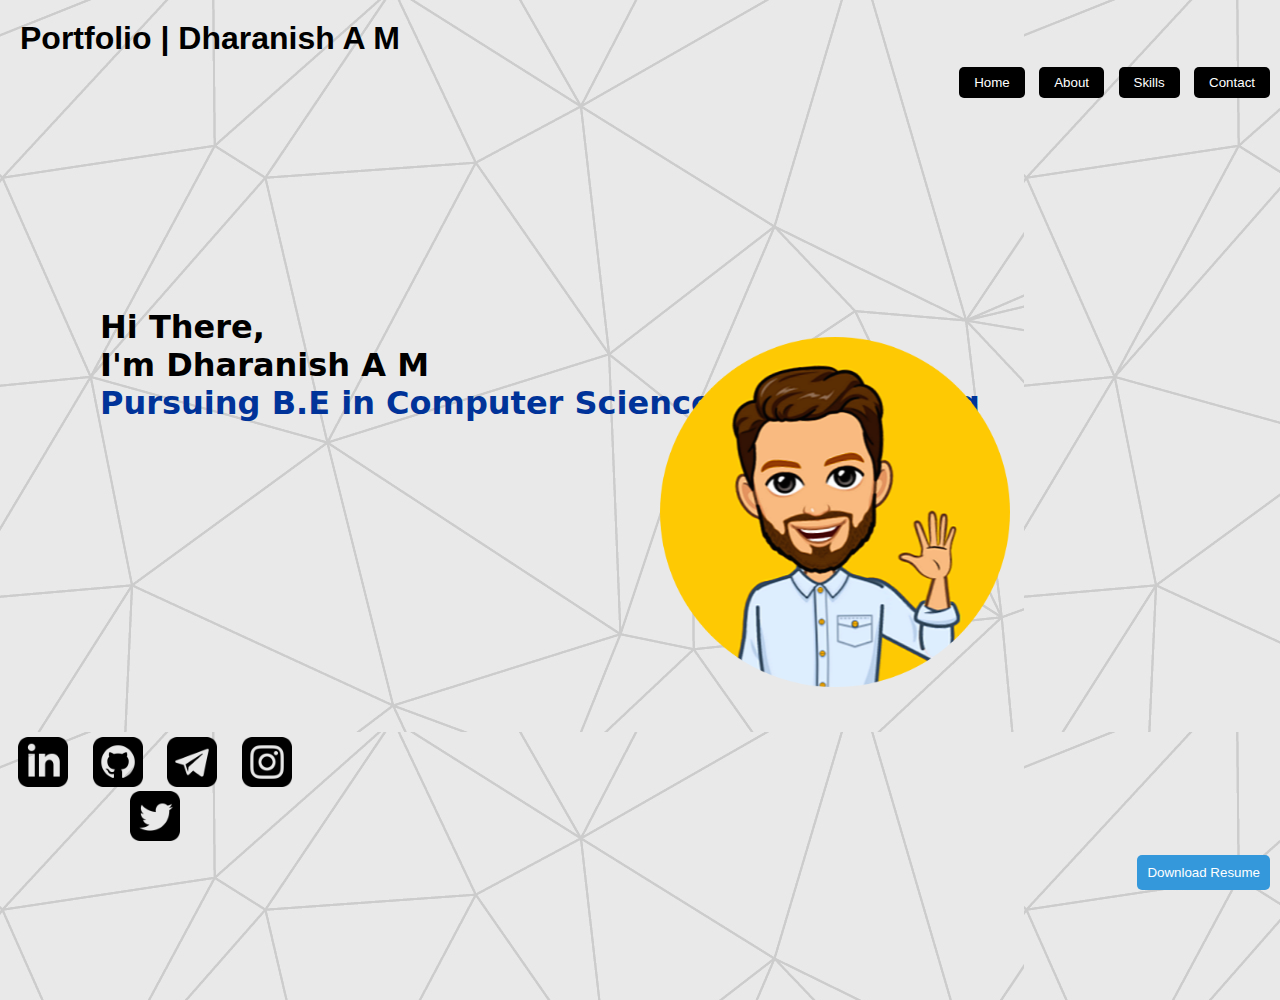
==== DHARANISH A M - PORTFOLIO/index.html @ 79ab1d55 "Add files via upload" ====
<!DOCTYPE html>
<html lang="en">
<head>
    <meta charset="UTF-8">
    <meta name="viewport" content="width=device-width, initial-scale=1.0">
    <link rel="stylesheet" href="style.css">
    <title>Portfolio</title>
</head>
<body>
    <div id="grid1">
        <div>
            <h1 id="Portfolio"><b>Portfolio | Dharanish A M</b></h1>
        </div>
    </div>

    <div id="grid2">
        <div style="text-align: right;" id="navi">
            <button onclick="openPage('index.html')" id="home">Home</button>
            <button onclick="openPage('about.html')" id="about">About</button>
            <button onclick="openPage('skills.html')" id="skills">Skills</button>
            <button onclick="openPage('contact.html')" id="contact">Contact</button>
        </div>
    </div>

    <div id="grid3">
        <div id="about1st">
            <p id="me"><b>Hi There,<br>I'm Dharanish A M</b>
                
            </p>
            <p id="mee"><b>Pursuing B.E in Computer Science & Engineering</b></p>
        </div>
       
    </div>

    <div id="grid4">
        <div id="profile">
            <img src="favicon.png" alt="" height="350">
        </div>
    </div>

    <div id="grid5">
        <div id="icons">
            <img src="iconmonstr-linkedin-3-240.png" alt="" id="buttons" style="height: 50px;">
            <img src="iconmonstr-github-3-240.png" alt="" id="buttons" style="height: 50px;">
            <img src="iconmonstr-telegram-3-240.png" alt="" id="buttons" style="height: 50px;">
            <img src="iconmonstr-instagram-13-240.png" alt="" id="buttons" style="height: 50px;">
            <img src="iconmonstr-twitter-3-240.png" alt="" id="buttons" style="height: 50px;">
        </div>
    </div>

    <div id="grid6">
        <div id="download" style="text-align:end;">
            <button>
                <a href="blank.pdf" download>Download Resume</a>
            </button>
        </div>
    </div>
    <script>
        function openPage(page) {
            window.location.href = page;
        }
    </script>
    <script src="test.js"></script>
</body>
</html>
---- DHARANISH A M - PORTFOLIO/style.css ----
body {
    font-family: Arial, sans-serif;
    margin: 0;
    padding: 0;
    display: grid;
    grid-template-rows: auto auto 1fr auto auto; 
    min-height: 100vh; 
    margin-bottom: 100px;
    background-image:  url("mesh-background-portfolio-lglines.jpg");
}

#grid1 {
    display: flex;
    justify-content: space-between;
    align-items: center;
    padding-left: 20px;
    padding-top: 20px;
}

#grid1 h1 {
    margin: 0;
}

#grid2 {
    display: flex;
    justify-content: flex-end;
    align-items: center;
    padding: 10px;
}

#grid2 button {
    margin-left: 10px; 
    background-color: #000; 
    color: #fff;
    border: none;
    border-radius: 5px; 
    padding: 8px 15px;
    transition: background-color 0.3s; 

    
}

#grid2 button:hover {
    background-color: #333;
}

#grid2 button:active {
    background-color: #666;
}

#grid3 {
    display: flex;
    justify-content: flex-start;
    padding-top: 200px;
    padding-left: 100px;
    font-family:system-ui, -apple-system, BlinkMacSystemFont, 'Segoe UI', Roboto, Oxygen, Ubuntu, Cantarell, 'Open Sans', 'Helvetica Neue', sans-serif;
}

#about1st {
    text-align: left;
}

#about1st p {
    margin: 0;
    font-size: 2em; 
}

#grid4 {
    display: flex;
    justify-content: flex-end;
    margin-right: 250px;
    margin-top: -400px;
}

#profile {
    max-width: 100%;
    height: auto;
    margin-right: 20px;
}

#grid5 {
    display: flex;
    justify-content: center;
    margin-right: 970px;
}

#grid6 {
    display: flex;
    justify-content: flex-end;
    align-items: center;
    padding: 10px;
}

#grid6 button {
    margin-left: 10px; 
    background-color: #3498db; 
    color: #fff; 
    border: none;
    border-radius: 5px; 
    padding: 8px 15px;
    transition: background-color 0.3s; 
}

#grid6 button:hover {
    background-color: #2074a0;
}

#grid6 button:active {
    background-color: #105e80; 
}

#icons {
    text-align: center;
}

#download button {
    padding: 10px;
}

#download a {
    text-decoration: none;
    color: inherit;
}

#buttons {
    margin-left: 10px;
    margin-right: 10px;
}

#about1st #me {
    color: #000000;
}

#about1st #mee {
    color: #003399; 
}
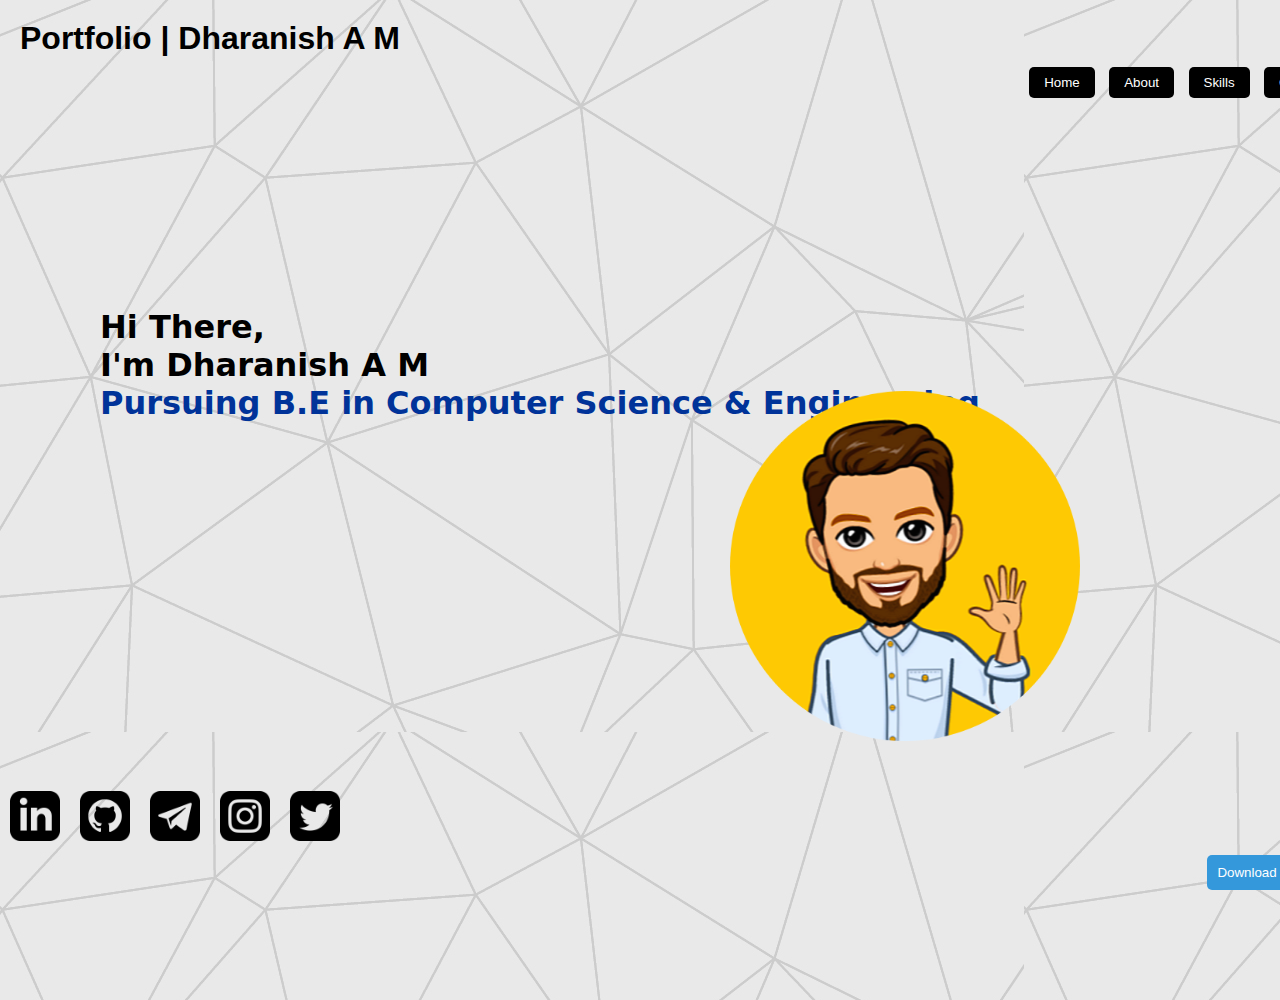
==== commit 4936401f: "Update index.html" ====
--- a/DHARANISH A M - PORTFOLIO/index.html
+++ b/DHARANISH A M - PORTFOLIO/index.html
@@ -39,12 +39,12 @@
     </div>
 
     <div id="grid5">
-        <div id="icons">
-            <img src="iconmonstr-linkedin-3-240.png" alt="" id="buttons" style="height: 50px;">
-            <img src="iconmonstr-github-3-240.png" alt="" id="buttons" style="height: 50px;">
-            <img src="iconmonstr-telegram-3-240.png" alt="" id="buttons" style="height: 50px;">
-            <img src="iconmonstr-instagram-13-240.png" alt="" id="buttons" style="height: 50px;">
-            <img src="iconmonstr-twitter-3-240.png" alt="" id="buttons" style="height: 50px;">
+        <div class="icons">
+            <a href="https://www.linkedin.in" target="_blank"><img src="iconmonstr-linkedin-3-240.png" alt="LinkedIn" class="social-icon"></a>
+            <a href="https://github.com" target="_blank"><img src="iconmonstr-github-3-240.png" alt="GitHub" class="social-icon"></a>
+            <a href="https://web.telegram.org" target="_blank"><img src="iconmonstr-telegram-3-240.png" alt="Telegram" class="social-icon"></a>
+            <a href="https://www.instagram.com" target="_blank"><img src="iconmonstr-instagram-13-240.png" alt="Instagram" class="social-icon"></a>
+            <a href="https://twitter.com/" target="_blank"><img src="iconmonstr-twitter-3-240.png" alt="Twitter" class="social-icon"></a>
         </div>
     </div>
 
@@ -60,6 +60,5 @@
             window.location.href = page;
         }
     </script>
-    <script src="test.js"></script>
 </body>
 </html>
--- a/DHARANISH A M - PORTFOLIO/style.css
+++ b/DHARANISH A M - PORTFOLIO/style.css
@@ -81,8 +81,23 @@
 #grid5 {
     display: flex;
     justify-content: center;
-    margin-right: 970px;
+    margin-right: 1000px;
 }
+#grid5 {
+    display: flex;
+    justify-content: center;
+}
+
+.icons {
+    display: flex;
+}
+
+.social-icon {
+    height: 50px;
+    margin-right: 10px;
+    margin-left: 10px;
+}
+
 
 #grid6 {
     display: flex;
@@ -133,4 +148,4 @@
 
 #about1st #mee {
     color: #003399; 
-}+}
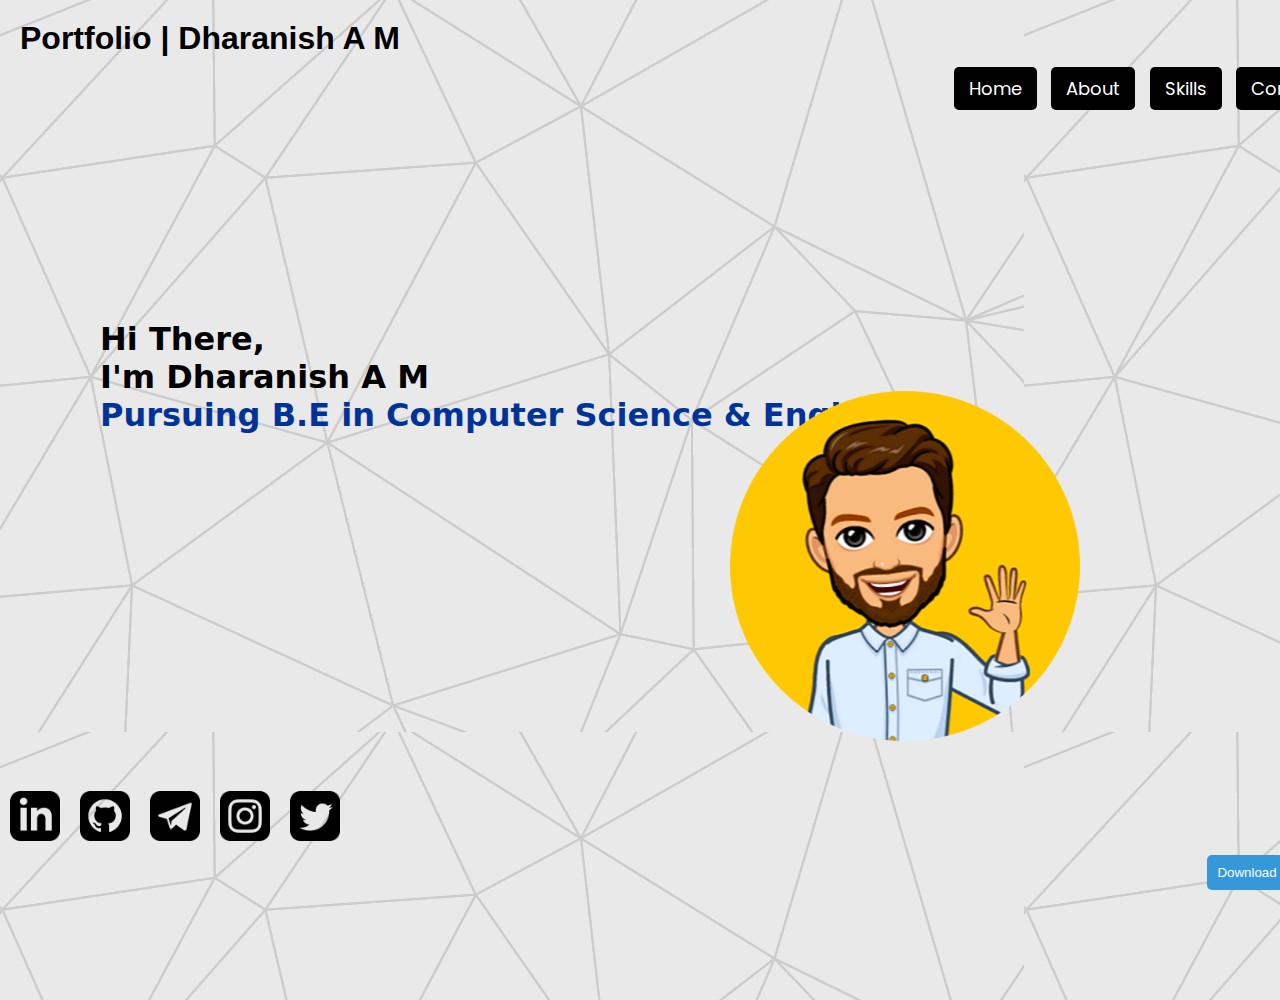
==== commit c8996753: "changes linkes" ====
--- a/DHARANISH A M - PORTFOLIO/index.html
+++ b/DHARANISH A M - PORTFOLIO/index.html
@@ -40,11 +40,11 @@
 
     <div id="grid5">
         <div class="icons">
-            <a href="https://www.linkedin.in" target="_blank"><img src="iconmonstr-linkedin-3-240.png" alt="LinkedIn" class="social-icon"></a>
-            <a href="https://github.com" target="_blank"><img src="iconmonstr-github-3-240.png" alt="GitHub" class="social-icon"></a>
+            <a href="www.linkedin.com/in/dharanish-am-40a797295" target="_blank"><img src="iconmonstr-linkedin-3-240.png" alt="LinkedIn" class="social-icon"></a>
+            <a href="https://github.com/Dharanisham" target="_blank"><img src="iconmonstr-github-3-240.png" alt="GitHub" class="social-icon"></a>
             <a href="https://web.telegram.org" target="_blank"><img src="iconmonstr-telegram-3-240.png" alt="Telegram" class="social-icon"></a>
-            <a href="https://www.instagram.com" target="_blank"><img src="iconmonstr-instagram-13-240.png" alt="Instagram" class="social-icon"></a>
-            <a href="https://twitter.com/" target="_blank"><img src="iconmonstr-twitter-3-240.png" alt="Twitter" class="social-icon"></a>
+            <a href="https://www.instagram.com/dharanish_15_" target="_blank"><img src="iconmonstr-instagram-13-240.png" alt="Instagram" class="social-icon"></a>
+            <a href="https://twitter.com/dharanish_15" target="_blank"><img src="iconmonstr-twitter-3-240.png" alt="Twitter" class="social-icon"></a>
         </div>
     </div>
 
--- a/DHARANISH A M - PORTFOLIO/style.css
+++ b/DHARANISH A M - PORTFOLIO/style.css
@@ -1,151 +1,197 @@
+@import url('https://fonts.googleapis.com/css2?family=Poppins&display=swap');
+
 body {
-    font-family: Arial, sans-serif;
-    margin: 0;
-    padding: 0;
-    display: grid;
-    grid-template-rows: auto auto 1fr auto auto; 
-    min-height: 100vh; 
-    margin-bottom: 100px;
-    background-image:  url("mesh-background-portfolio-lglines.jpg");
-}
+        font-family: Arial, sans-serif;
+        margin: 0;
+        padding: 0;
+        display: grid;
+        grid-template-rows: auto auto 1fr auto auto;
+        min-height: 100vh;
+        margin-bottom: 100px;
+        background-image: url("mesh-background-portfolio-lglines.jpg");
+    }
 
-#grid1 {
-    display: flex;
-    justify-content: space-between;
-    align-items: center;
-    padding-left: 20px;
-    padding-top: 20px;
-}
+    #grid1 {
+        display: flex;
+        justify-content: space-between;
+        align-items: center;
+        padding-left: 20px;
+        padding-top: 20px;
+    }
 
-#grid1 h1 {
-    margin: 0;
-}
+    #grid1 h1 {
+        margin: 0;
+    }
 
-#grid2 {
-    display: flex;
-    justify-content: flex-end;
-    align-items: center;
-    padding: 10px;
-}
+    #grid2 {
+        display: flex;
+        justify-content: flex-end;
+        align-items: center;
+        padding: 10px;
+        ;
+    }
 
-#grid2 button {
-    margin-left: 10px; 
-    background-color: #000; 
-    color: #fff;
-    border: none;
-    border-radius: 5px; 
-    padding: 8px 15px;
-    transition: background-color 0.3s; 
+    #grid2 button {
+        margin-left: 10px;
+        background-color: #000;
+        color: #fff;
+        border: none;
+        border-radius: 5px;
+        padding: 8px 15px;
+        transition: background-color 0.3s;
+        font-size: 18px;
+        font-family: 'Poppins', sans-serif;
+    }
 
-    
-}
+    #grid2 button:hover {
+        background-color: #333;
+    }
 
-#grid2 button:hover {
-    background-color: #333;
-}
+    #grid2 button:active {
+        background-color: #666;
+    }
 
-#grid2 button:active {
-    background-color: #666;
-}
+    #grid3 {
+        display: flex;
+        justify-content: flex-start;
+        padding-top: 200px;
+        padding-left: 100px;
+        font-family: system-ui, -apple-system, BlinkMacSystemFont, 'Segoe UI', Roboto, Oxygen, Ubuntu, Cantarell, 'Open Sans', 'Helvetica Neue', sans-serif;
+    }
 
-#grid3 {
-    display: flex;
-    justify-content: flex-start;
-    padding-top: 200px;
-    padding-left: 100px;
-    font-family:system-ui, -apple-system, BlinkMacSystemFont, 'Segoe UI', Roboto, Oxygen, Ubuntu, Cantarell, 'Open Sans', 'Helvetica Neue', sans-serif;
-}
+    #about1st {
+        text-align: left;
+    }
 
-#about1st {
-    text-align: left;
-}
+    #about1st p {
+        margin: 0;
+        font-size: 2em;
+    }
 
-#about1st p {
-    margin: 0;
-    font-size: 2em; 
-}
+    #grid4 {
+        display: flex;
+        justify-content: flex-end;
+        margin-right: 250px;
+        margin-top: -400px;
+    }
 
-#grid4 {
-    display: flex;
-    justify-content: flex-end;
-    margin-right: 250px;
-    margin-top: -400px;
-}
+    #profile {
+        max-width: 100%;
+        height: auto;
+        margin-right: 20px;
+    }
 
-#profile {
-    max-width: 100%;
-    height: auto;
-    margin-right: 20px;
-}
+    #grid5 {
+        display: flex;
+        justify-content: center;
+        margin-right: 1000px;
+    }
 
-#grid5 {
-    display: flex;
-    justify-content: center;
-    margin-right: 1000px;
-}
-#grid5 {
-    display: flex;
-    justify-content: center;
-}
+    .icons {
+        display: flex;
+    }
 
-.icons {
-    display: flex;
-}
+    .social-icon {
+        height: 50px;
+        margin-right: 10px;
+        margin-left: 10px;
+    }
 
-.social-icon {
-    height: 50px;
-    margin-right: 10px;
-    margin-left: 10px;
-}
+    #grid6 {
+        display: flex;
+        justify-content: flex-end;
+        align-items: center;
+        padding: 10px;
+    }
 
+    #grid6 button {
+        margin-left: 10px;
+        background-color: #3498db;
+        color: #fff;
+        border: none;
+        border-radius: 5px;
+        padding: 8px 15px;
+        transition: background-color 0.3s;
+    }
 
-#grid6 {
-    display: flex;
-    justify-content: flex-end;
-    align-items: center;
-    padding: 10px;
-}
+    #grid6 button:hover {
+        background-color: #2074a0;
+    }
 
-#grid6 button {
-    margin-left: 10px; 
-    background-color: #3498db; 
-    color: #fff; 
-    border: none;
-    border-radius: 5px; 
-    padding: 8px 15px;
-    transition: background-color 0.3s; 
-}
+    #grid6 button:active {
+        background-color: #105e80;
+    }
 
-#grid6 button:hover {
-    background-color: #2074a0;
-}
+    #icons {
+        text-align: center;
+    }
 
-#grid6 button:active {
-    background-color: #105e80; 
-}
+    #download button {
+        padding: 10px;
+    }
 
-#icons {
-    text-align: center;
-}
+    #download a {
+        text-decoration: none;
+        color: inherit;
+    }
 
-#download button {
-    padding: 10px;
-}
+    #buttons {
+        margin-left: 10px;
+        margin-right: 10px;
+    }
 
-#download a {
-    text-decoration: none;
-    color: inherit;
-}
+    #about1st #me {
+        color: #000000;
+    }
 
-#buttons {
-    margin-left: 10px;
-    margin-right: 10px;
-}
+    #about1st #mee {
+        color: #003399;
+    }
 
-#about1st #me {
-    color: #000000;
-}
+    @media only screen and (max-width: 768px) {
+        #grid3 {
+            padding-top: 100px;
+            padding-left: 20px;
+        }
 
-#about1st #mee {
-    color: #003399; 
-}
+        #grid4 {
+            margin-right: 20px;
+            margin-top: 0;
+        }
+
+        #grid5 {
+            margin-right: 20px;
+        }
+    }
+    .icons {
+        display: flex;
+    }
+
+    .social-icon {
+        height: 50px;
+        margin-right: 10px;
+        margin-left: 10px;
+        transition: transform 0.3s ease-in-out;
+    }
+
+    .social-icon:hover {
+        transform: scale(1.2);
+    }
+    #grid2 button {
+        margin-left: 10px;
+        background-color: #000;
+        color: #fff;
+        border: none;
+        border-radius: 5px;
+        padding: 8px 15px;
+        transition: background-color 0.3s, transform 0.3s ease-in-out;
+    }
+
+    #grid2 button:hover {
+        background-color: #333;
+        transform: scale(1.1);
+    }
+
+    #grid2 button:active {
+        background-color: #666;
+    }
